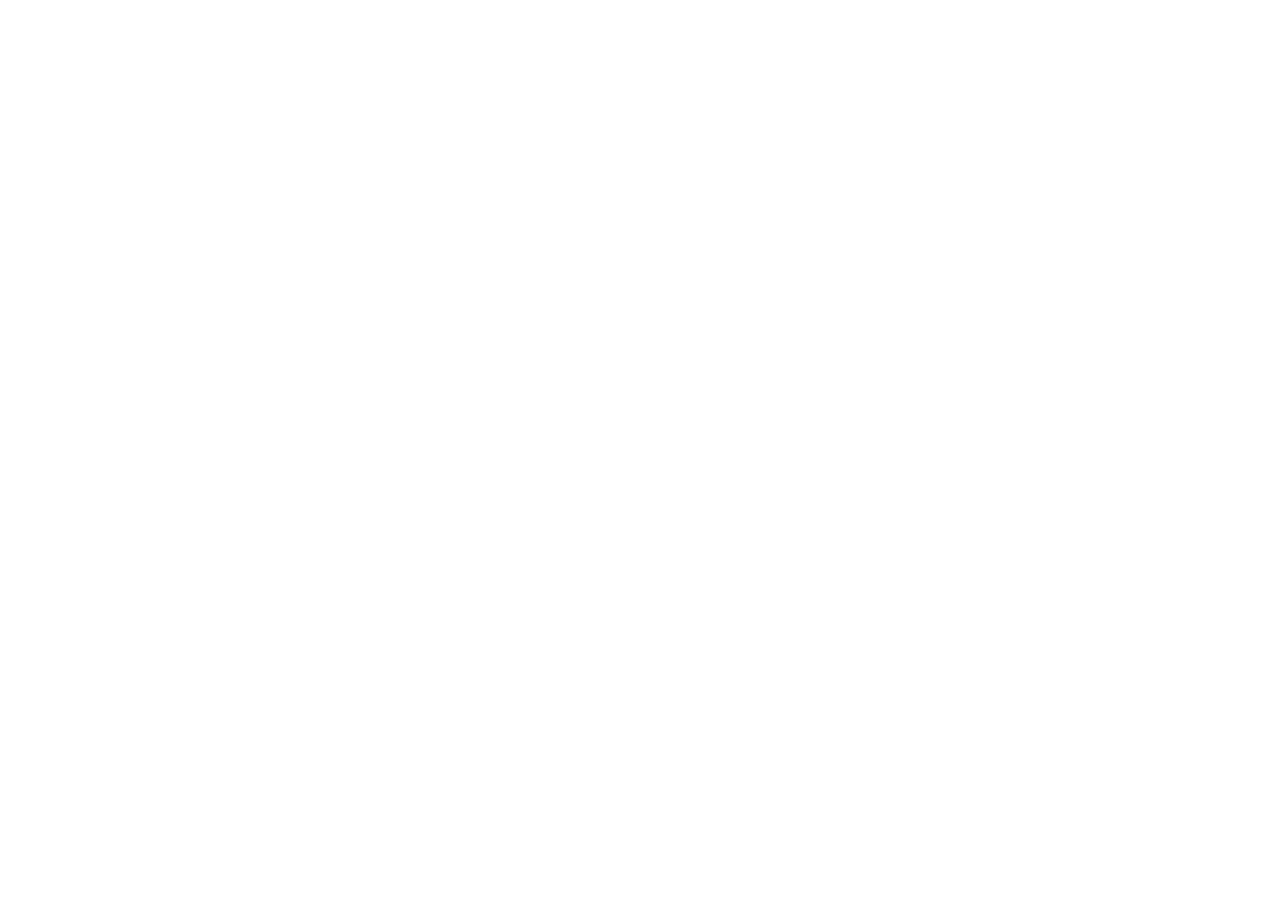
==== sampleportfolio.html @ 9bc3b0be "first commit" ====
<!DOCTYPE html>
<html lang="en">
<head>
    <meta charset="UTF-8">
    <meta name="viewport" content="width=device-width, initial-scale=1.0">
    <title>Mary Hardy</title>
</head>
<body>
    <header></header>


     <main></main>



     <footer></footer>
     
     
     
</body>
    </html>
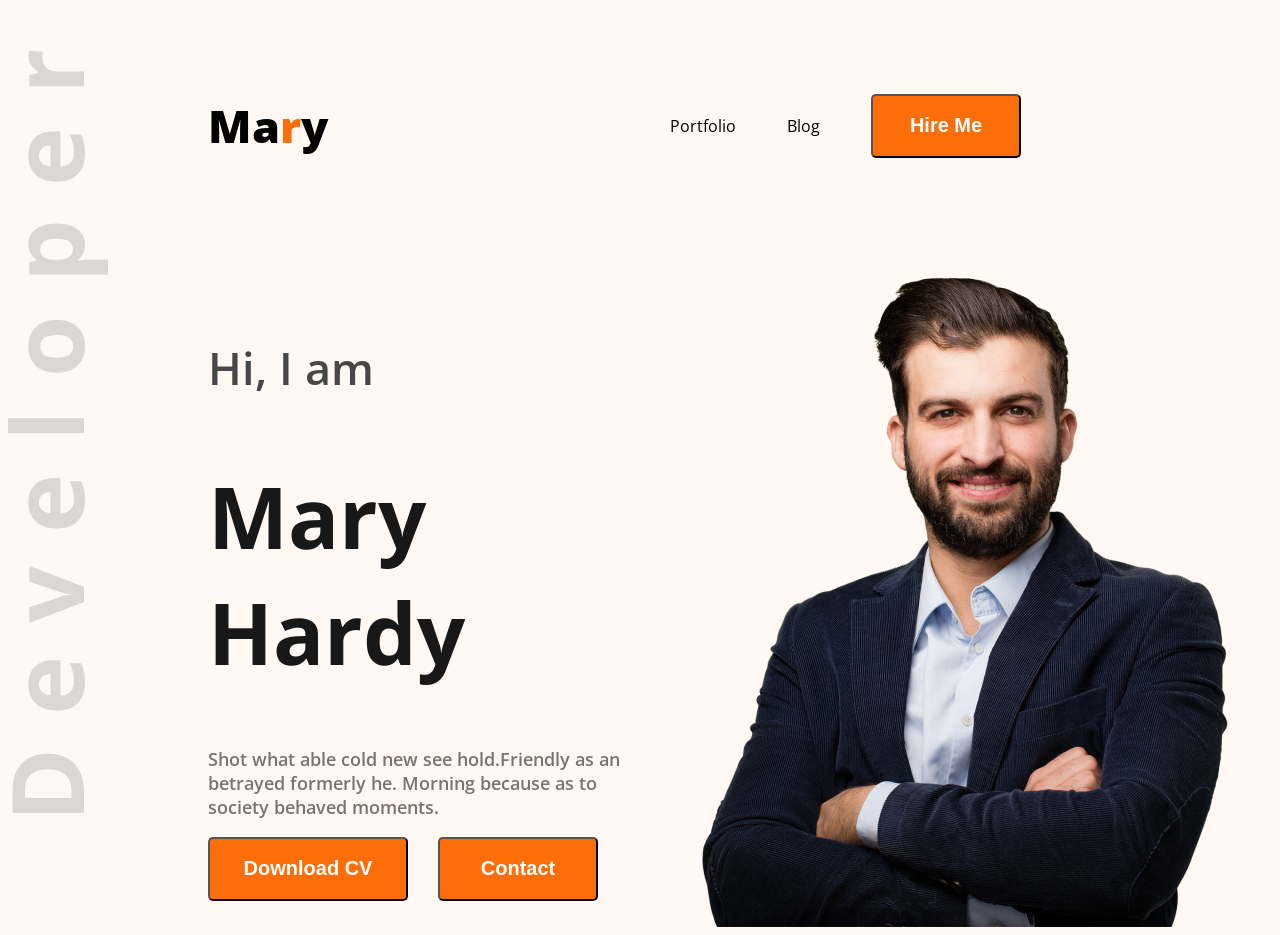
==== commit c94acea6: "second commit" ====
--- a/sampleportfolio.html
+++ b/sampleportfolio.html
@@ -3,12 +3,38 @@
 <head>
     <meta charset="UTF-8">
     <meta name="viewport" content="width=device-width, initial-scale=1.0">
+    
+    <link rel="preconnect" href="https://fonts.googleapis.com">
+    <link rel="preconnect" href="https://fonts.gstatic.com" crossorigin>
+    <link href="https://fonts.googleapis.com/css2?family=Open+Sans:ital,wght@0,300..800;1,300..800&display=swap" rel="stylesheet">
     <title>Mary Hardy</title>
+    <link rel="stylesheet" href="styles/styles.css">
 </head>
-<body>
-    <header></header>
+<body class="open-sans-normal background">
+    <header class="header-general">
+     <nav>
+         <h3 class="nav-title">Ma<span class="header-letter">r</span>y</h3>
+         <ul class="nav-bar">
+            <li><a class="color-2" href=""></a>Portfolio</li>
+            <li><a class="color-2" href=""></a>Blog</li>
+            <li><a href="https://www.linkedin.com/feed/"><button class="btn-primary">Hire Me</button></a></li>
 
-
+         </ul>
+        
+     </nav>
+     <div class="banner">
+         <div class="banner-content">
+            <h4 class="greeting dark-2">Hi, I am</h4>
+            <h1 class="name dark-1">Mary Hardy</h1>  
+            <p class="banner-description dark-3">Shot what able cold new see hold.Friendly as an betrayed formerly he. Morning because as to society behaved moments.</p> 
+            <div class="banner-btn">
+            <a href=""><button class="btn-primary" style="width: 200px; padding-left: 17px; padding-right: 17px;">Download CV</button></a>
+            <a href=""><button class="btn-primary" style="width: 160px;">Contact</button></a>
+            </div>
+        </div>
+         <img src="images/hardy.png" alt="Profile picture">
+    </div>
+    </header>
      <main></main>
 
 
@@ -16,6 +42,6 @@
      <footer></footer>
      
      
-     
+
 </body>
     </html>
--- a/styles/styles.css
+++ b/styles/styles.css
@@ -0,0 +1,131 @@
+.open-sans-normal {
+    font-family: "Open Sans", sans-serif;
+    font-optical-sizing: auto;
+    font-weight: 400;
+    font-style: normal;
+    font-variation-settings:
+      "wdth" 100;
+  }
+  
+
+
+ /* header styles */
+
+
+     .header-general{
+
+     background-image: url(../images/developer.png);
+     background-repeat: no-repeat;
+     background-position: top left, bottom right;
+
+     }
+
+
+
+     nav{
+     display: flex;
+     align-items: center;
+     justify-content: space-between;
+     margin: 50px 200px;
+    }
+    
+    .nav-title{
+        font-weight: 800;
+        font-size: 45px;
+        color: 181818;
+    }
+ 
+    .header-letter{
+                    
+        color: #FD6E0A;
+   
+    }
+    
+    
+    .nav-bar{
+        display: flex;
+        list-style: none;
+        text-decoration: none;
+        align-items: center;
+        
+    }
+    
+    nav ul li {
+
+        margin-right: 51px;
+    }
+
+
+  /* banner styles */
+
+     .banner{
+        display: flex;
+        align-items: center;
+        justify-content: space-between;
+        margin: 0 35px 0 200px;
+     }
+
+     .greeting{
+         font-size: 45px;
+         font-weight: 600;
+     }
+   
+     .name{
+
+         font-size: 85px;
+         font-weight: 700;
+     }
+
+     .banner-btn{
+         display: flex;
+         align-items: center;
+         gap: 30px  ;
+     }
+
+     .banner-description{
+
+        font-size: 18px;
+        font-weight: 600;
+     }
+
+
+
+
+    /* shared styles */
+
+
+
+    .background{
+               background-color:#FFF8F3
+
+    }
+    
+    .dark-1{
+
+        color: #181818;
+    }
+    
+    
+
+    .dark-2{
+        color: #474747;
+
+    }
+
+    .dark-3{
+
+        color: #757575;
+    }
+
+    .btn-primary{
+
+                 height: 64px;
+                 width: 150px;
+                 background-color: #FD6E0A;
+                 color: #FFFFFF;
+                 padding: 18px 36px;
+                 border-radius: 5px;
+                 font-size: 20px;
+                 font-weight: bold;
+                 
+    }
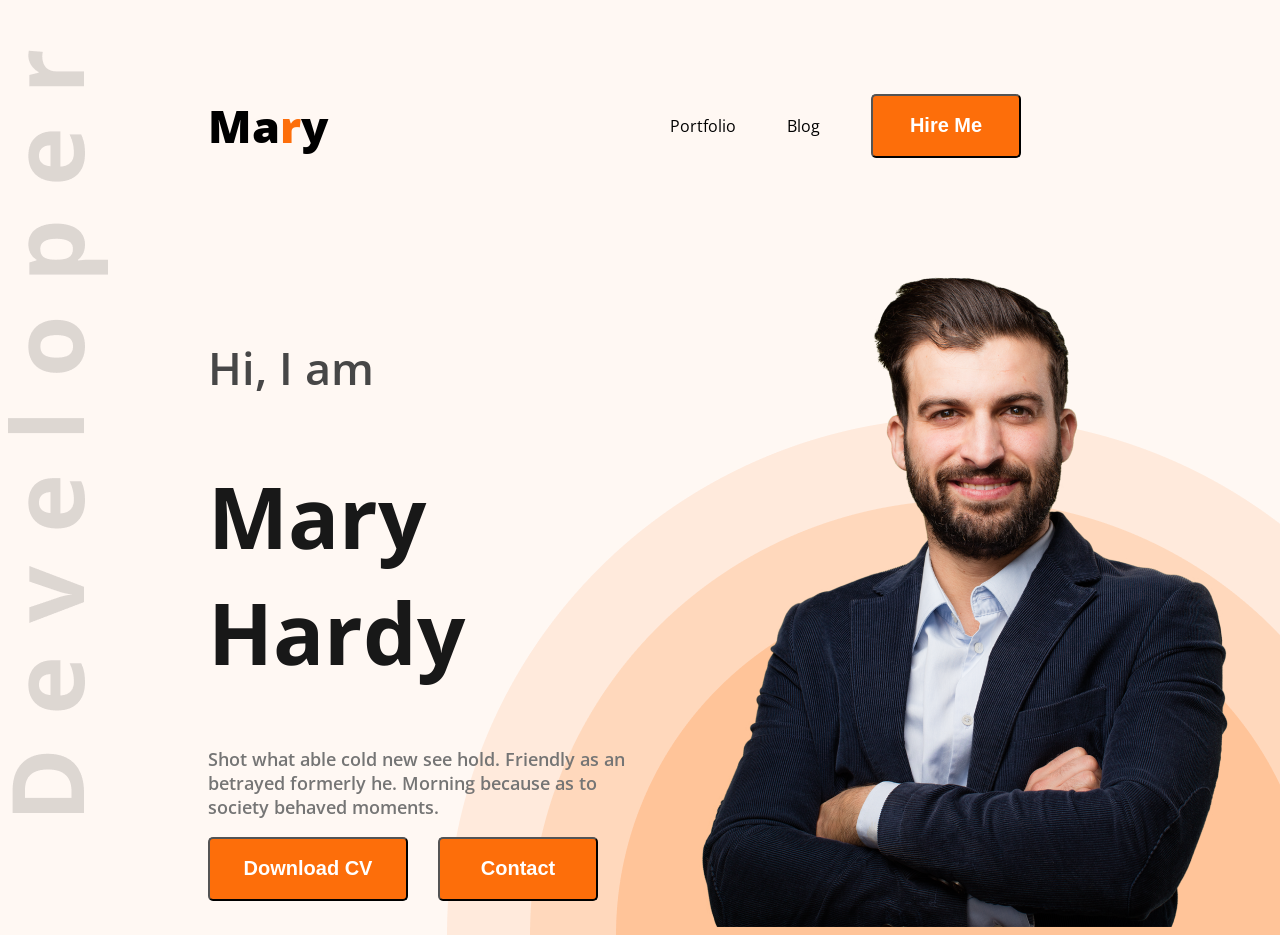
==== commit 5bbfc9c5: "third commit" ====
--- a/sampleportfolio.html
+++ b/sampleportfolio.html
@@ -26,7 +26,7 @@
          <div class="banner-content">
             <h4 class="greeting dark-2">Hi, I am</h4>
             <h1 class="name dark-1">Mary Hardy</h1>  
-            <p class="banner-description dark-3">Shot what able cold new see hold.Friendly as an betrayed formerly he. Morning because as to society behaved moments.</p> 
+            <p class="banner-description dark-3">Shot what able cold new see hold. Friendly as an betrayed formerly he. Morning because as to society behaved moments.</p> 
             <div class="banner-btn">
             <a href=""><button class="btn-primary" style="width: 200px; padding-left: 17px; padding-right: 17px;">Download CV</button></a>
             <a href=""><button class="btn-primary" style="width: 160px;">Contact</button></a>
--- a/styles/styles.css
+++ b/styles/styles.css
@@ -18,6 +18,12 @@
      background-repeat: no-repeat;
      background-position: top left, bottom right;
 
+     }
+     .background{
+        background-image: url(../images/header_bg.png);
+        background-repeat: no-repeat;
+        background-position: bottom right;
+     
      }
 
 
@@ -86,6 +92,7 @@
 
         font-size: 18px;
         font-weight: 600;
+        word-wrap: break-word;
      }
 
 
